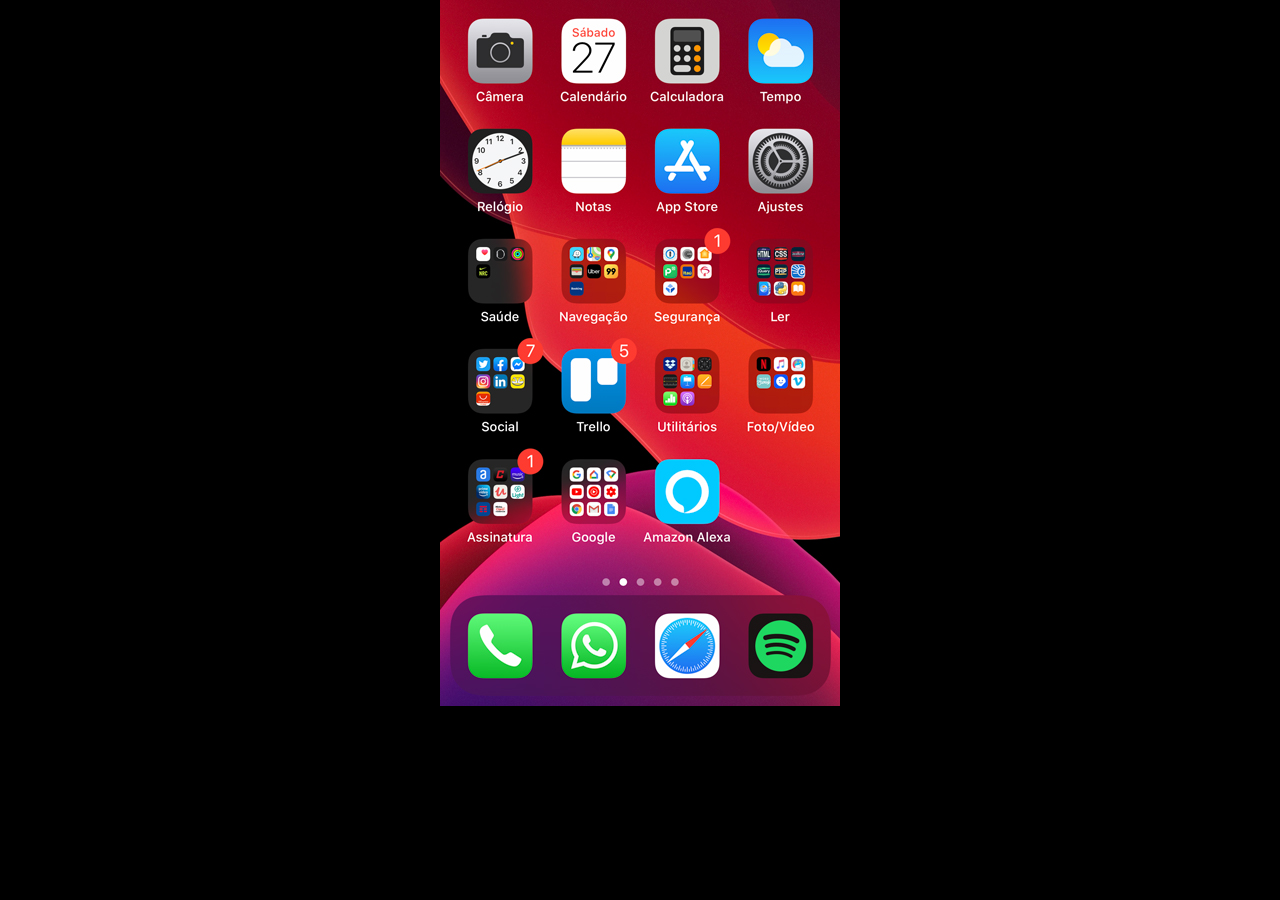
==== home.html @ df989e97 "Guarda" ====
<!DOCTYPE html>
<html lang="pt-br">
<head>
    <meta charset="UTF-8">
    <meta http-equiv="X-UA-Compatible" content="IE=edge">
    <meta name="viewport" content="width=device-width, initial-scale=1.0">
    <title>Home</title>
    <style>
        *{
            margin: 0px;
            padding: 0px;
        }
        body{
          width: 100vw;      
          height: 100vh;
          background: black url('imagens/tela-home.jpg') no-repeat top center;
        }
    </style>
</head>
<body>
    
</body>
</html>
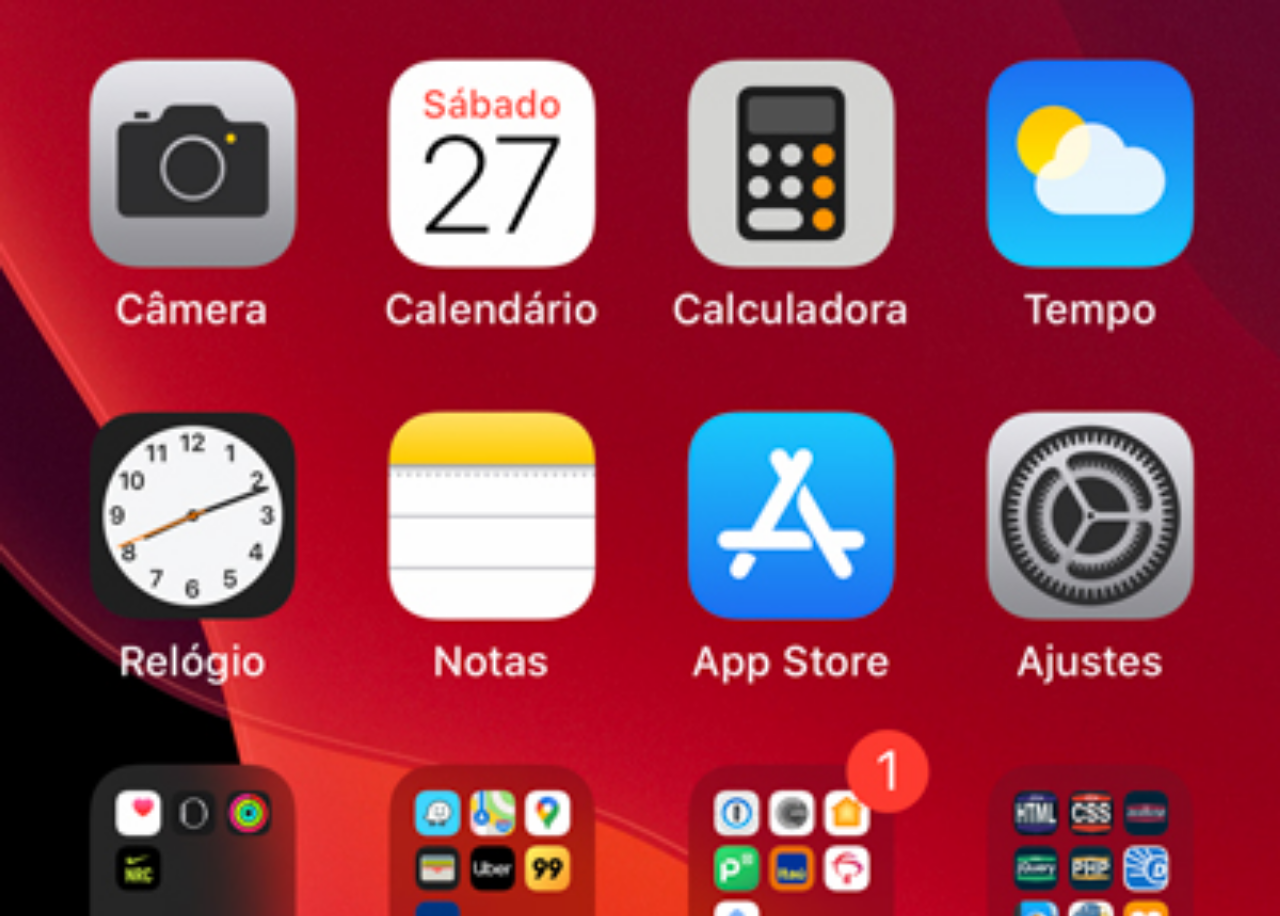
==== commit 2dcaf681: "Atualização" ====
--- a/home.html
+++ b/home.html
@@ -6,14 +6,17 @@
     <meta name="viewport" content="width=device-width, initial-scale=1.0">
     <title>Home</title>
     <style>
+<!-- Colocar imagem no Iframe -->;        
         *{
             margin: 0px;
             padding: 0px;
         }
+        
         body{
           width: 100vw;      
           height: 100vh;
           background: black url('imagens/tela-home.jpg') no-repeat top center;
+          background-size: cover;
         }
     </style>
 </head>
